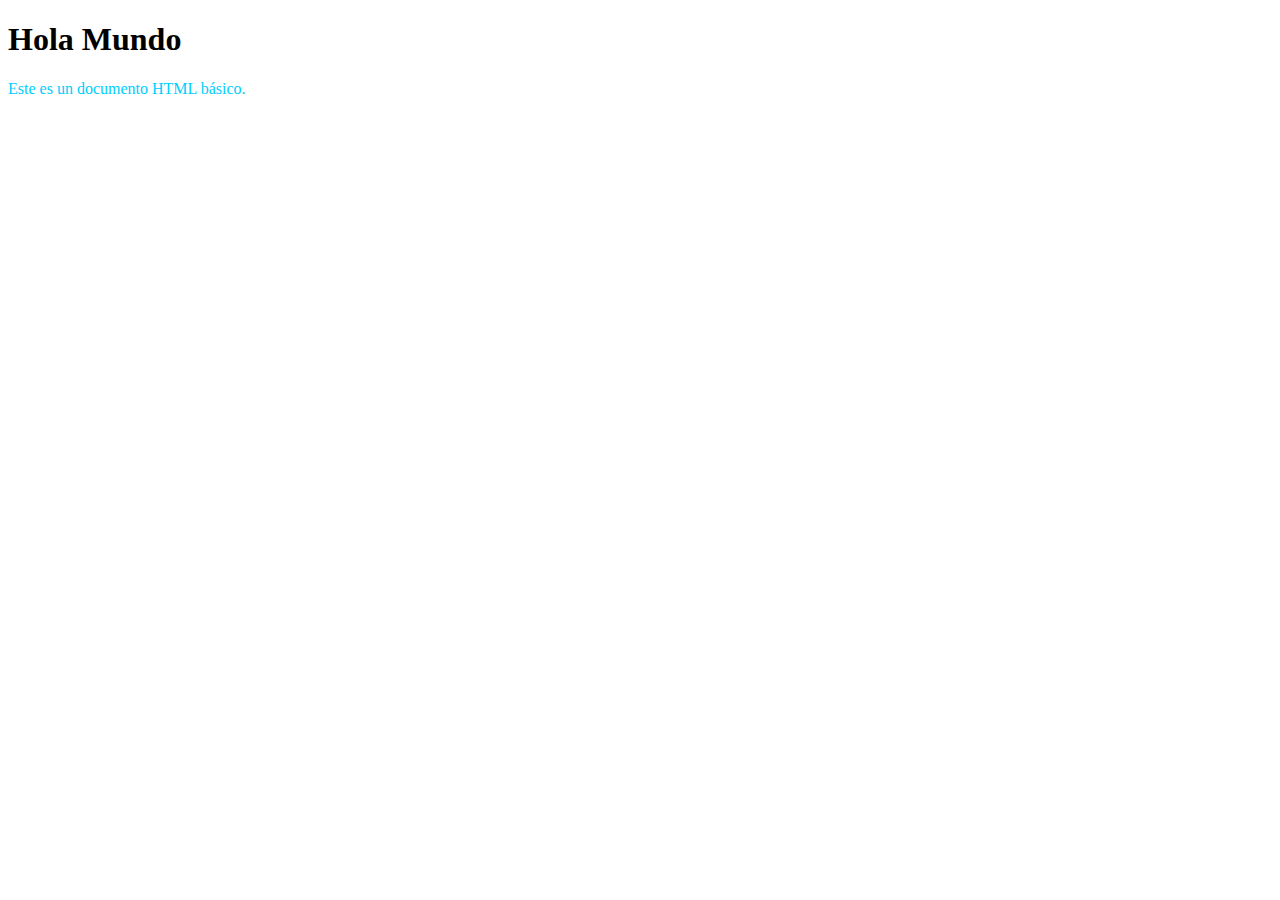
==== index.html @ 6dcdddfd "Hola" ====
<!DOCTYPE html>
<html lang="es">
<head>
    <meta charset="UTF-8">
    <meta name="viewport" content="width=device-width, initial-scale=1.0">
    <title>Documento Básico</title>
    <style>
		p {
			color: rgb(0, 206, 252);
		}
	</style>
	<link rel="stylesheet" href="css/style.css">
</head>
<body>
    <h1>Hola Mundo</h1>
    <p>Este es un documento HTML básico.</p>
</body>
</html>
---- css/style.css ----
body{
    background-color:rgb(255, 255, 255);
}
.pDiferente{
    color:rgb(255, 0, 0);
}
.pDiferente2{
    color:green;
}

.pKyara{
    color:rgba(0, 170, 255, 0.963);
}
.colorRGB{
    color:rgb(255, 0, 0);
}
.colorRGBA{
    width: 50px;
    color:rgba(255, 0, 0, 0.5);
}
.divHSL{
    width: 50%;
    background-color:hsl(120, 100%, 75%);
    padding-top: 50px;
    padding-left: 50px;
    padding-right: 50px;
    padding-bottom: 50px;
    margin-top: 50px;
    margin-left: 50px;
    margin-right: 50px;
}
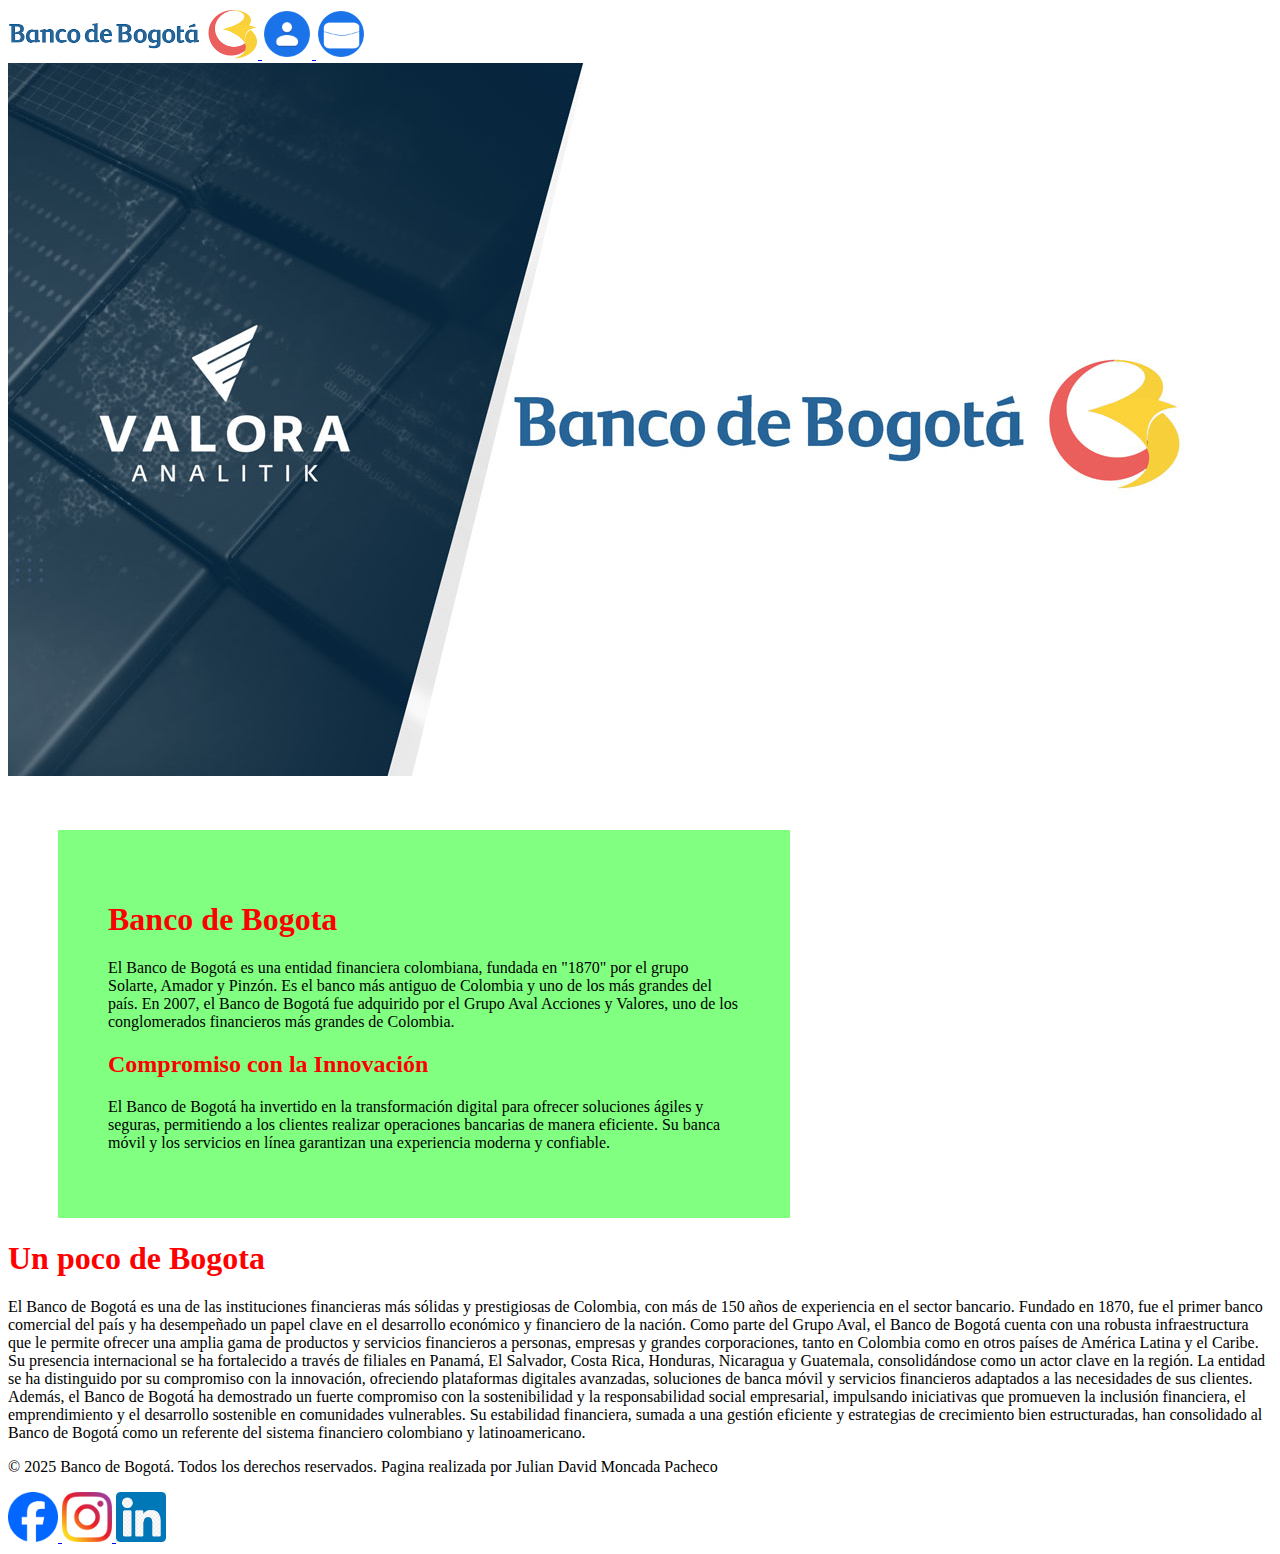
==== commit 29ec656d: "parcial" ====
--- a/index.html
+++ b/index.html
@@ -3,16 +3,58 @@
 <head>
     <meta charset="UTF-8">
     <meta name="viewport" content="width=device-width, initial-scale=1.0">
-    <title>Documento Básico</title>
+    <title>bancodebogota</title>
     <style>
 		p {
-			color: rgb(0, 206, 252);
+			color: rgb(0, 0, 0);
 		}
 	</style>
 	<link rel="stylesheet" href="css/style.css">
+    <div class="icon">
+        <a href="#">
+            <img src="/img/logo.png" alt="no_carga_mensaje" title="Ir al index" width="250px">
+        </a>
+    
+        <a href="paginas/contactos.html">
+            <img src="/img/contactos.png" alt="no_carga_mensaje" title="Ir a pagina Contactos" width="50px">
+        </a>
+    
+        <a href="paginas/servicios.html">
+            <img src="/img/epa.png" alt="no_carga_mensaje" title="Ir a pagina Servicios" width="50px">
+        </a>
+    </div>
+    
+    <div class="img-empresa">
+        <img src="/img/banco-de-Bogota.jpg" alt="no_carga_imagen" title="Banco">
+    </div>
 </head>
 <body>
-    <h1>Hola Mundo</h1>
-    <p>Este es un documento HTML básico.</p>
-</body>
+    <div class="divHSL">
+        <h1 class="pDiferente">Banco de Bogota</h1>
+        <p>El Banco de Bogotá es una entidad financiera colombiana, fundada en "1870" por el grupo Solarte, Amador y Pinzón. Es el banco más antiguo de Colombia y uno de los más grandes del país. En 2007, el Banco de Bogotá fue adquirido por el Grupo Aval Acciones y Valores, uno de los conglomerados financieros más grandes de Colombia.</p>
+        <h2 class="pDiferente">Compromiso con la Innovación</h2>
+        <p>El Banco de Bogotá ha invertido en la transformación digital para ofrecer soluciones ágiles y seguras, permitiendo a los clientes realizar operaciones bancarias de manera eficiente. Su banca móvil y los servicios en línea garantizan una experiencia moderna y confiable.</p>
+    </div>
+    <div class="divHS">
+        <h1 class="pDiferente">Un poco de Bogota</h1>
+        <p>El Banco de Bogotá es una de las instituciones financieras más sólidas y prestigiosas de Colombia, con más de 150 años de experiencia en el sector bancario. Fundado en 1870, fue el primer banco comercial del país y ha desempeñado un papel clave en el desarrollo económico y financiero de la nación. Como parte del Grupo Aval, el Banco de Bogotá cuenta con una robusta infraestructura que le permite ofrecer una amplia gama de productos y servicios financieros a personas, empresas y grandes corporaciones, tanto en Colombia como en otros países de América Latina y el Caribe. Su presencia internacional se ha fortalecido a través de filiales en Panamá, El Salvador, Costa Rica, Honduras, Nicaragua y Guatemala, consolidándose como un actor clave en la región. La entidad se ha distinguido por su compromiso con la innovación, ofreciendo plataformas digitales avanzadas, soluciones de banca móvil y servicios financieros adaptados a las necesidades de sus clientes. Además, el Banco de Bogotá ha demostrado un fuerte compromiso con la sostenibilidad y la responsabilidad social empresarial, impulsando iniciativas que promueven la inclusión financiera, el emprendimiento y el desarrollo sostenible en comunidades vulnerables. Su estabilidad financiera, sumada a una gestión eficiente y estrategias de crecimiento bien estructuradas, han consolidado al Banco de Bogotá como un referente del sistema financiero colombiano y latinoamericano.</p>
+    </div>
+    <div class="divHL">
+        <footer>
+            <p>© 2025 Banco de Bogotá. Todos los derechos reservados. Pagina realizada por Julian David Moncada Pacheco</p>
+            <div class="icon">
+                <a href="https://es-la.facebook.com/">
+                    <img src="/img/Facebook.png" alt="no_carga_mensaje" title="Ir al index" width="50px">
+                </a>
+            
+                <a href="https://www.instagram.com/">
+                    <img src="/img/aea.png" alt="no_carga_mensaje" title="Ir a pagina Contactos" width="50px">
+                </a>
+            
+                <a href="https://www.linkedin.com/login">
+                    <img src="/img/linkedin.png" alt="no_carga_mensaje" title="Ir a pagina Servicios" width="50px">
+                </a>
+            </div>       
+    <div/>        
+</body>    
 </html>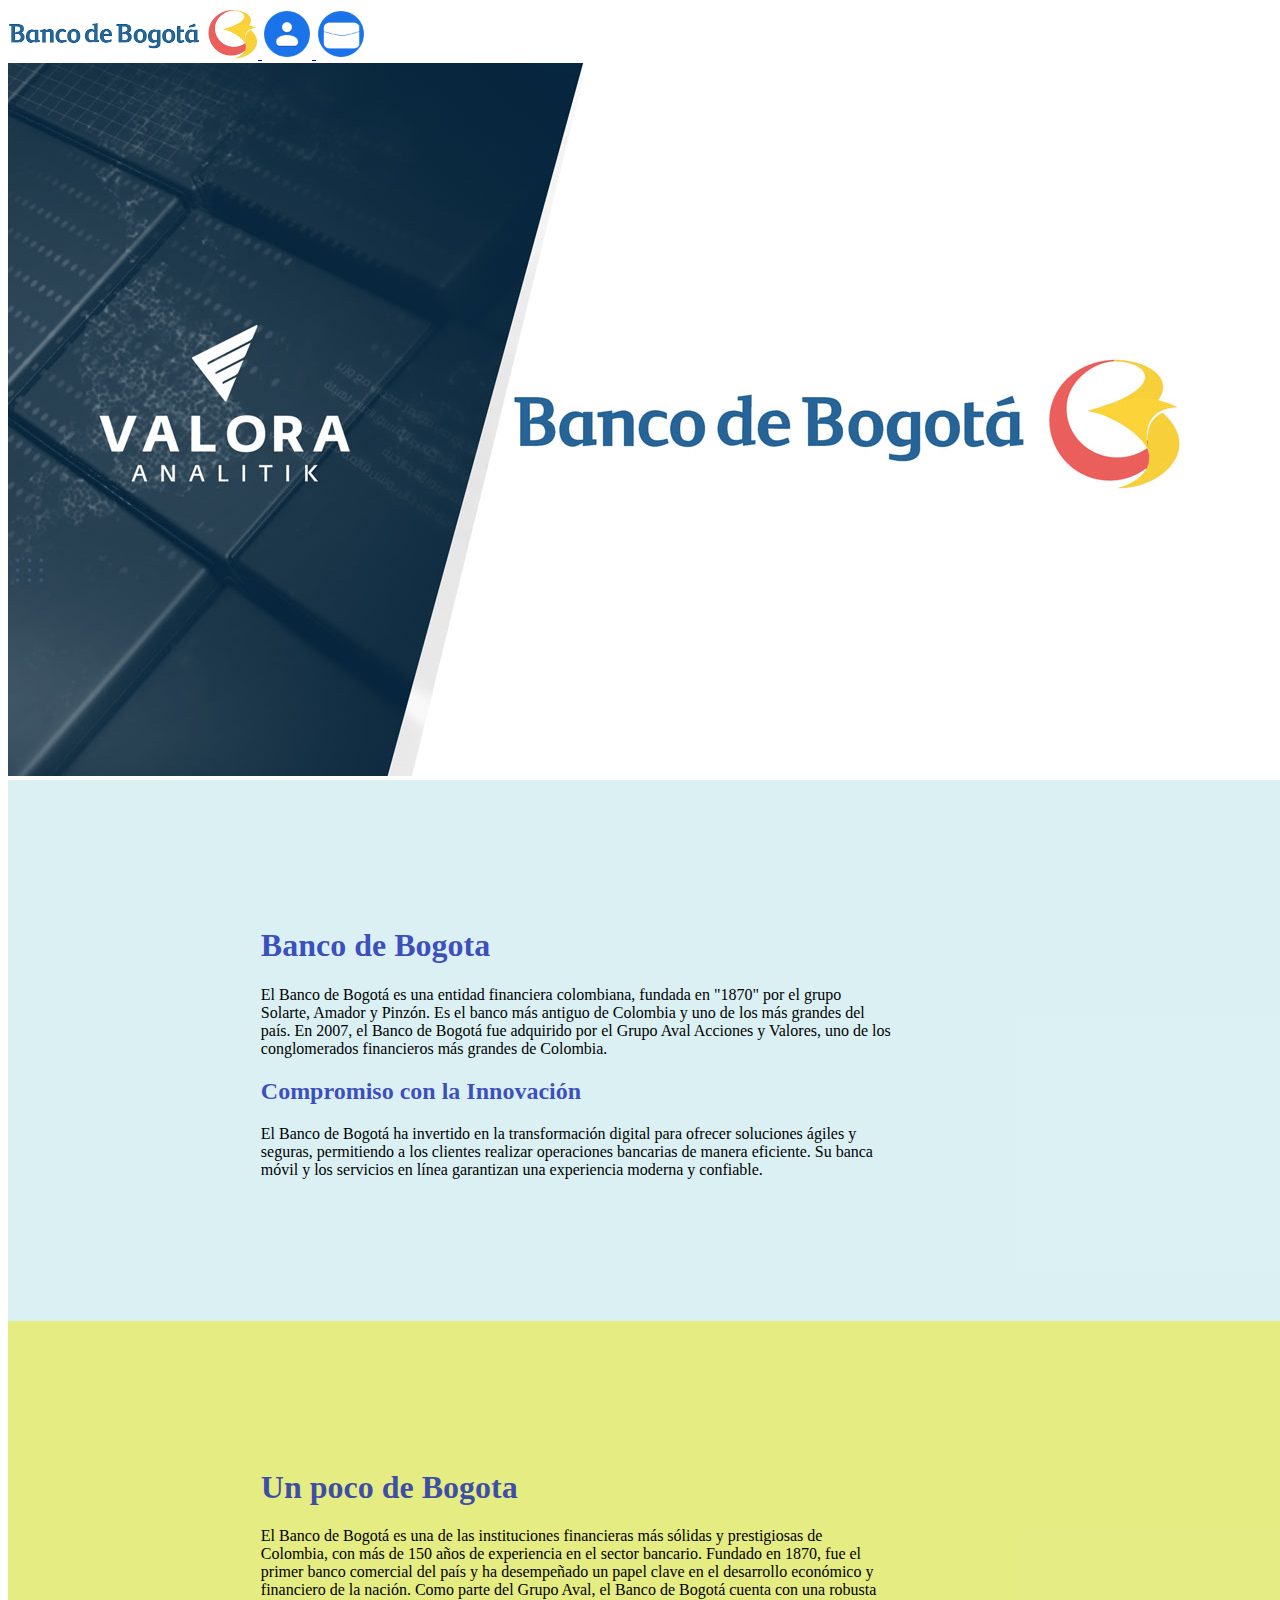
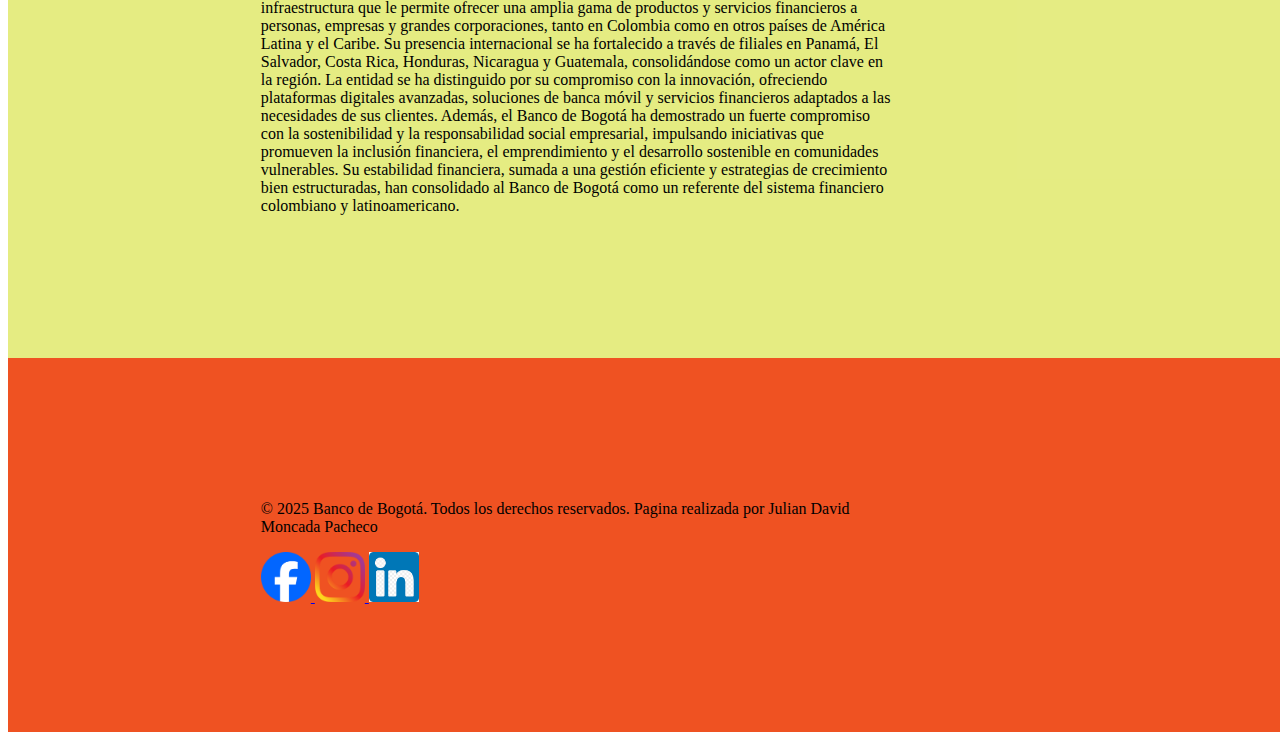
==== commit f48a71bb: "parcial ky" ====
--- a/index.html
+++ b/index.html
@@ -12,20 +12,20 @@
 	<link rel="stylesheet" href="css/style.css">
     <div class="icon">
         <a href="#">
-            <img src="/img/logo.png" alt="no_carga_mensaje" title="Ir al index" width="250px">
+            <img src="img/logo.png" alt="no_carga_mensaje" title="Ir al index" width="250px">
         </a>
     
         <a href="paginas/contactos.html">
-            <img src="/img/contactos.png" alt="no_carga_mensaje" title="Ir a pagina Contactos" width="50px">
+            <img src="../img/contactos.png" alt="no_carga_mensaje" title="Ir a pagina Contactos" width="50px">
         </a>
     
         <a href="paginas/servicios.html">
-            <img src="/img/epa.png" alt="no_carga_mensaje" title="Ir a pagina Servicios" width="50px">
+            <img src="../img/epa.png" alt="no_carga_mensaje" title="Ir a pagina Servicios" width="50px">
         </a>
     </div>
     
     <div class="img-empresa">
-        <img src="/img/banco-de-Bogota.jpg" alt="no_carga_imagen" title="Banco">
+        <img src="../img/banco-de-Bogota.jpg" alt="no_carga_imagen" title="Banco">
     </div>
 </head>
 <body>
@@ -44,15 +44,15 @@
             <p>© 2025 Banco de Bogotá. Todos los derechos reservados. Pagina realizada por Julian David Moncada Pacheco</p>
             <div class="icon">
                 <a href="https://es-la.facebook.com/">
-                    <img src="/img/Facebook.png" alt="no_carga_mensaje" title="Ir al index" width="50px">
+                    <img src="../img/Facebook.png" alt="no_carga_mensaje" title="Ir al index" width="50px">
                 </a>
             
                 <a href="https://www.instagram.com/">
-                    <img src="/img/aea.png" alt="no_carga_mensaje" title="Ir a pagina Contactos" width="50px">
+                    <img src="../img/aea.png" alt="no_carga_mensaje" title="Ir a pagina Contactos" width="50px">
                 </a>
             
                 <a href="https://www.linkedin.com/login">
-                    <img src="/img/linkedin.png" alt="no_carga_mensaje" title="Ir a pagina Servicios" width="50px">
+                    <img src="../img/linkedin.png" alt="no_carga_mensaje" title="Ir a pagina Servicios" width="50px">
                 </a>
             </div>       
     <div/>        
--- a/css/style.css
+++ b/css/style.css
@@ -2,30 +2,32 @@
     background-color:rgb(255, 255, 255);
 }
 .pDiferente{
-    color:rgb(255, 0, 0);
-}
-.pDiferente2{
-    color:green;
-}
-
-.pKyara{
-    color:rgba(0, 170, 255, 0.963);
-}
-.colorRGB{
-    color:rgb(255, 0, 0);
-}
-.colorRGBA{
-    width: 50px;
-    color:rgba(255, 0, 0, 0.5);
+    color:rgba(15, 34, 177, 0.79);
 }
 .divHSL{
     width: 50%;
-    background-color:hsl(120, 100%, 75%);
-    padding-top: 50px;
-    padding-left: 50px;
-    padding-right: 50px;
-    padding-bottom: 50px;
-    margin-top: 50px;
-    margin-left: 50px;
-    margin-right: 50px;
+    background-color:hsla(187, 52%, 78%, 0.427);
+    padding-top: 10%;
+    padding-left: 20%;
+    padding-right: 50%;
+    padding-bottom: 10%;
+    
+}
+.divHS{
+    width: 50%;
+    background-color:hsla(64, 73%, 69%, 0.91);
+    padding-top: 10%;
+    padding-left: 20%;
+    padding-right: 50%;
+    padding-bottom: 10%;
+    
+}
+.divHL{
+    width: 50%;
+    background-color:hsla(14, 90%, 49%, 0.91);
+    padding-top: 10%;
+    padding-left: 20%;
+    padding-right: 50%;
+    padding-bottom: 10%;
+    
 }